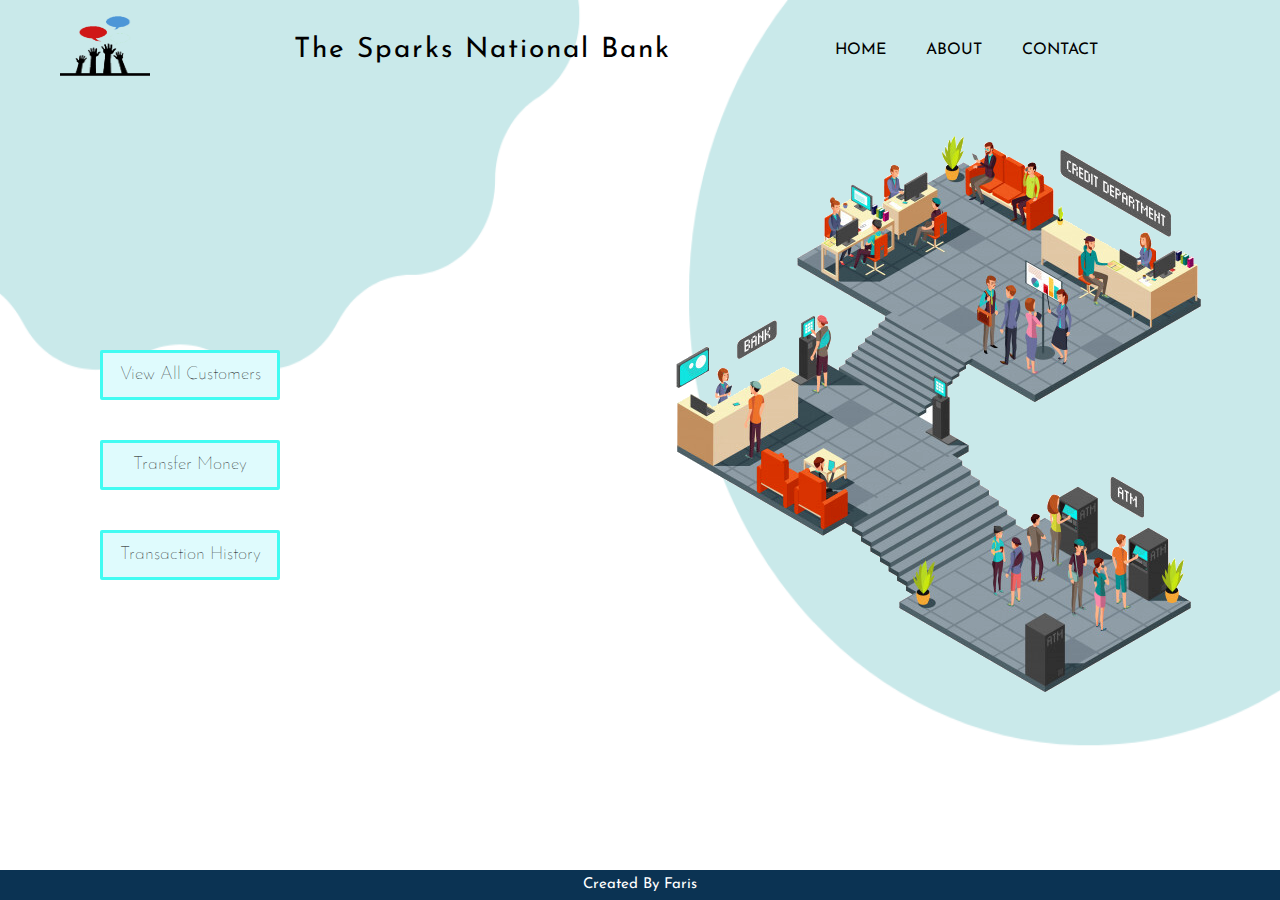
==== index.html @ 8bf5494e "Initial commit" ====
<!DOCTYPE html>
<html lang="en">

<head>
  <meta charset="UTF-8">
  <meta http-equiv="X-UA-Compatible" content="IE=edge">
  <meta name="viewport" content="width=device-width, initial-scale=1.0">
  <link rel="stylesheet" type="text/css" href="style.css">
  <title>Sparks National Bank</title>
  <link rel="preconnect" href="https://fonts.googleapis.com">
  <link rel="preconnect" href="https://fonts.gstatic.com" crossorigin>
  <link href="https://fonts.googleapis.com/css2?family=Josefin+Sans&display=swap" rel="stylesheet">

</head>
<body>
  <header>
    <div class="mainheader">
      <div class="logo">
        <img src="img/tsp.png">
      </div>
      <div class="bank"">The Sparks National Bank</div>
      <nav>
        <a href="index.html">Home</a>
        <a href="about.html">About</a>
        <a href="contact.html">Contact</a>
      </nav>
      <div class="responsive-icon">

      </div>

    </div>
    <main>
      <section class="left">
        <button onclick="location.href='view.php'">View All Customers</button><br>
        <button onclick="location.href='transfer.html'">Transfer Money</button><br>
        <button onclick="location.href='transaction.php'">Transaction History</button><br>
      </section>
      <section class="right">
        <figure>
          <img src="img/bank.png">
        </figure>
      </section>
    </main>
      <footer class="footer">
        <p>Created by Faris</p>
      </footer>
  </header>
</body>

</html>
---- style.css ----
*{
  margin:0;
  padding:0;
  box-sizing:border-box;
  font-family: 'Josefin Sans', sans-serif;
}
.bank{
  letter-spacing: 2px;
  font-size:28px;

}
header{
  width: 100%;
  height: 100vh;
  background-image: url("img/bg.png");
  background-repeat: no-repeat;
  background-size: 100% 100%;
  display:flex;
  flex-direction: column;
}
.mainheader{
  width: 100%;
  height: 100px;
  display: flex;
  justify-content: space-between;
  align-items: center;
}
.mainheader .logo img{
  width:150px;
  height:70px;
  padding-left: 60px;
}

.mainheader nav{
  /* width:250px; */
  /* float: left; */
  display:flex;
  margin-right: 18px;
}
.mainheader nav a{
  text-decoration: none;
  color: black;
  text-transform: uppercase;
  margin:0px 20px 0px 20px;
}
main{
  width:100%;
  display: flex;
  justify-content: space-between;
  align-items: center;
}
main .right{
  padding-right: 30px;
}
main .left{
  margin-top:100px;
  margin-left:70px;
  padding :30px;
}
.left button{
  width:180px;
  height:50px;
  border:none;
  transition: ease-out 0.3s;
  text-align: center;
  font-size: 18px;
  font-weight: 100;
  margin : 20px 0px ;
  border-radius: 2px;
  position : relative;
  border: 3px solid #42FBF2;
  z-index:1;
  background:rgb(223, 251, 253)
}
.left button:hover{
  /* color:#fff; */
  color:black;
  cursor:pointer;
}
.left button:before{
  transition:0.5s all ease;
  position: absolute;
  top:0;
  left: 50%;
  right: 50%;
  bottom: 0;
  opacity:0;
  content: "";
  background-color: hsl(177, 96%, 62%);
}
.left button:hover:before{
  transition: 0.5s all ease;
  left: 0;
  right:0;
  opacity:1;
  z-index :-1;
}
.display-table{
  display: flex;
  justify-content: center;
}
.content-table {
  border-collapse: collapse;/*important property-*/
  margin: 25px 0;
  font-size: 0.9em;
  min-width: 400px;
  border-radius: 5px 5px 0 0;
  /* overflow: hidden; */
  box-shadow: 0 0 25px rgba(0, 0, 0, 0.5);
  border:rgba(117, 117, 117, 0) 2px solid;
  
}
  
  .content-table thead tr{
    background-color: #daeff079;
    color : rgb(1, 57, 61); 
    text-align: left;
    font-weight: bold;
    border-bottom:#194643  3px solid;
  }
 .content-table th,.content-table td{
   padding:12px 15px;
 }
 .content-table tbody tr:nth-child(odd){
   background-color: whitesmoke;
   }
   .content-table tbody tr:last-of-type{
     border-bottom:2px solid #194643;
   }
.view{
  height:100vh;
  background-image: url("img/bg.png");
  display:flex;
  flex-direction: column;
}
.footer{
  width:100vw;
  height: 30px;
  background-color: #0b3353;
  margin-top: auto;
}
.footer p{
  color: #fff;
  font-size: 15px;
  text-transform: capitalize;
  text-align: center;
  line-height: 30px;/*to align vertically make this same as parent height*/
}
.button{
  margin:1rem;
  border-radius: 5%;
  height:2.5rem;
  background-color: hsl(177, 54%, 71%);
  width: 6rem;
}
.container{
  position:relative;
  width:100%;
  min-height:95vh;
  background-color: #fff;
  overflow: hidden;
}
.forms-container{
  position: absolute;
  width:100%;
  height:100%;
  top:0;
  left:0;
}
form{
  display: flex;
  align-items: center;
  justify-content: center;
  flex-direction:column;
}
.title{
  font-size:2.2rem;
  color: #444;
  margin-bottom: 10px;
}
.input-field{
  max-width:380px;
  width:100%;
  height:55px;
  background-color: #d3d3d3;
  margin: 10px 0;
  border-radius: 55px;
  display: gr5id;
  grid-template-columns: 15% 85%;
  padding: 0 .4rem;

}
label{
  text-align: center;
  line-height:55px;
  color:#494949;
  font-size:1.1rem;
}
.input-field input{
  margin-left: 1rem;
  line-height:55px;
  color:#acacac;
  background:none;
  outline: none;
  border:none;
  line-height:1;
  font-weight: 600;
  font-size: 1.1rem;
  color:#333;
}
.input-field input::placeholder{
  font-weight: 500;
  color:#aaa;
}
.btn{
  width:150px;
  height:49px;
  border:none;
  outline:none;;
  border-radius: 49px;
  cursor:pointer;
  background-color: #5995fd;
  color: #fff;
  text-transform:uppercase;
  font-weight:600;
  margin:10px 0;
  transition: .5s;
}
.btn:hover{
  background-color:#4d84e2;
}
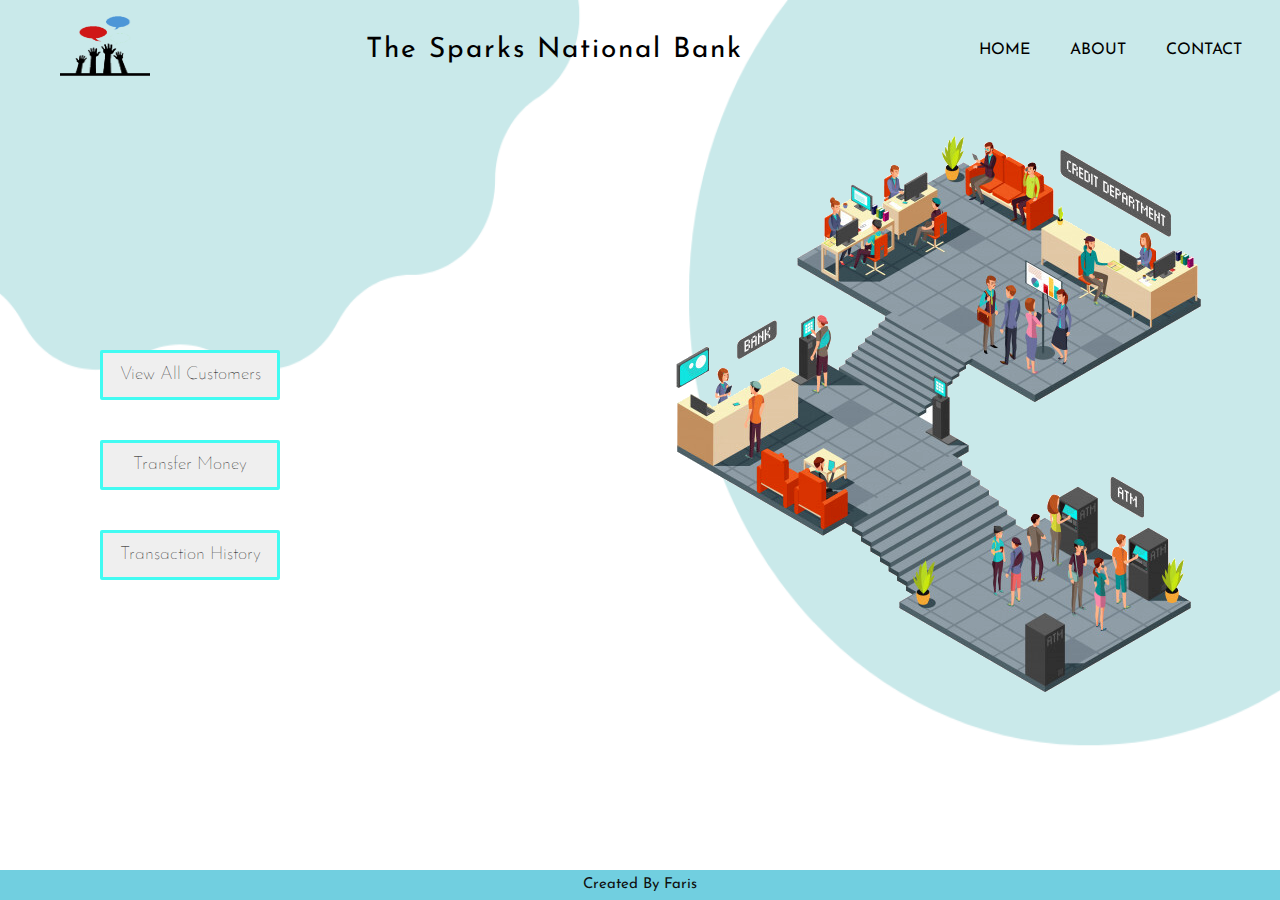
==== commit 228921aa: "Removed about and contact page" ====
--- a/index.html
+++ b/index.html
@@ -21,13 +21,9 @@
       <div class="bank"">The Sparks National Bank</div>
       <nav>
         <a href="index.html">Home</a>
-        <a href="about.html">About</a>
-        <a href="contact.html">Contact</a>
+        <a href="#">About</a>
+        <a href="#">Contact</a>
       </nav>
-      <div class="responsive-icon">
-
-      </div>
-
     </div>
     <main>
       <section class="left">
--- a/style.css
+++ b/style.css
@@ -34,6 +34,7 @@
 .mainheader nav{
   /* width:250px; */
   /* float: left; */
+  
   display:flex;
   margin-right: 18px;
 }
@@ -70,7 +71,7 @@
   position : relative;
   border: 3px solid #42FBF2;
   z-index:1;
-  background:rgb(223, 251, 253)
+  /* background:rgb(223, 251, 253) */
 }
 .left button:hover{
   /* color:#fff; */
@@ -136,11 +137,12 @@
 .footer{
   width:100vw;
   height: 30px;
-  background-color: #0b3353;
+  /* background-color: #0b3353; */
+  background-color: #4dc3d8cc;
   margin-top: auto;
 }
 .footer p{
-  color: #fff;
+  color: hsl(0, 0%, 6%);
   font-size: 15px;
   text-transform: capitalize;
   text-align: center;
@@ -150,7 +152,8 @@
   margin:1rem;
   border-radius: 5%;
   height:2.5rem;
-  background-color: hsl(177, 54%, 71%);
+  /* background-color: hsl(177, 54%, 71%); */
+  background-color: #5995fd;
   width: 6rem;
 }
 .container{
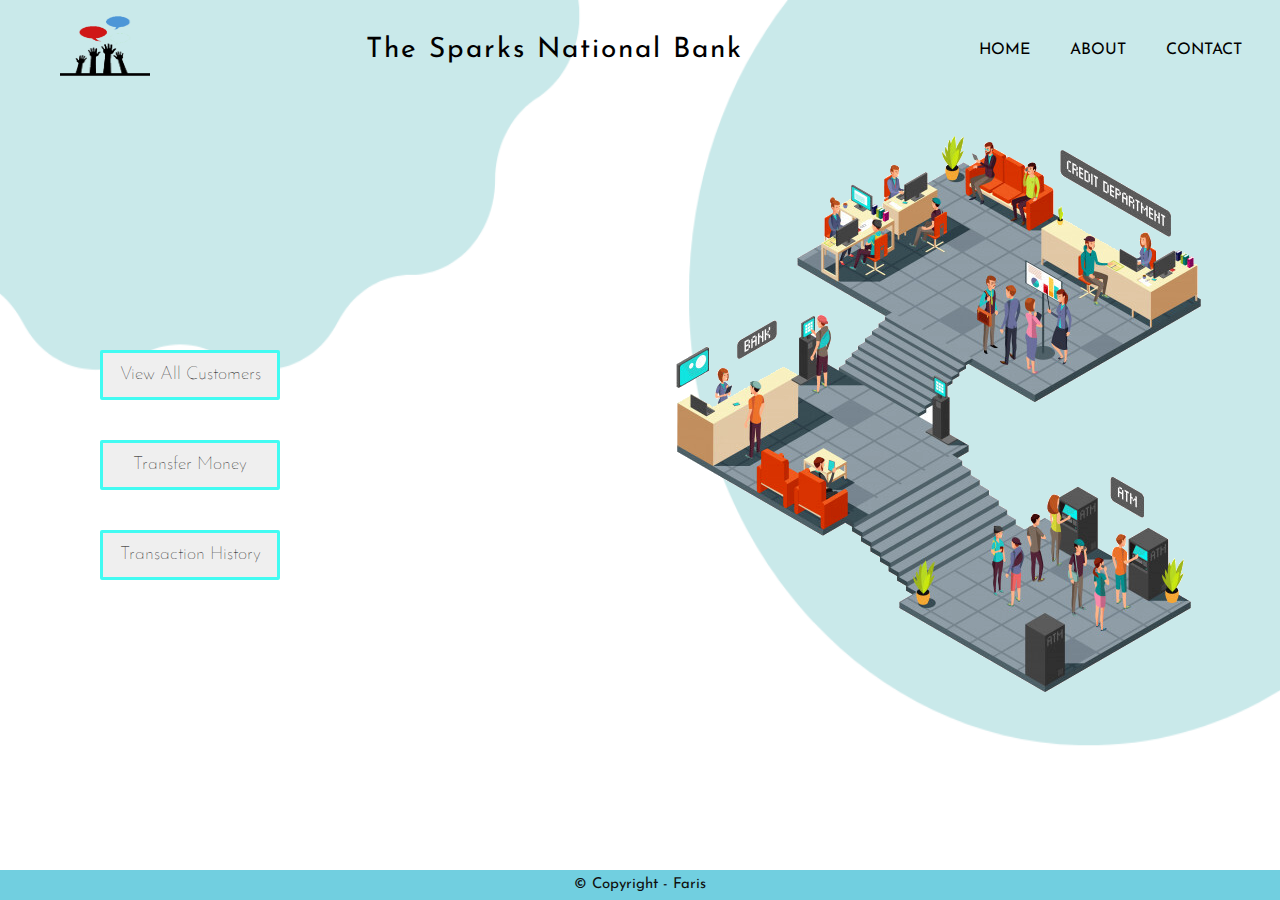
==== commit 9a012468: "Added README file" ====
--- a/index.html
+++ b/index.html
@@ -38,7 +38,7 @@
       </section>
     </main>
       <footer class="footer">
-        <p>Created by Faris</p>
+        <p>&#169 Copyright - Faris</p>
       </footer>
   </header>
 </body>
